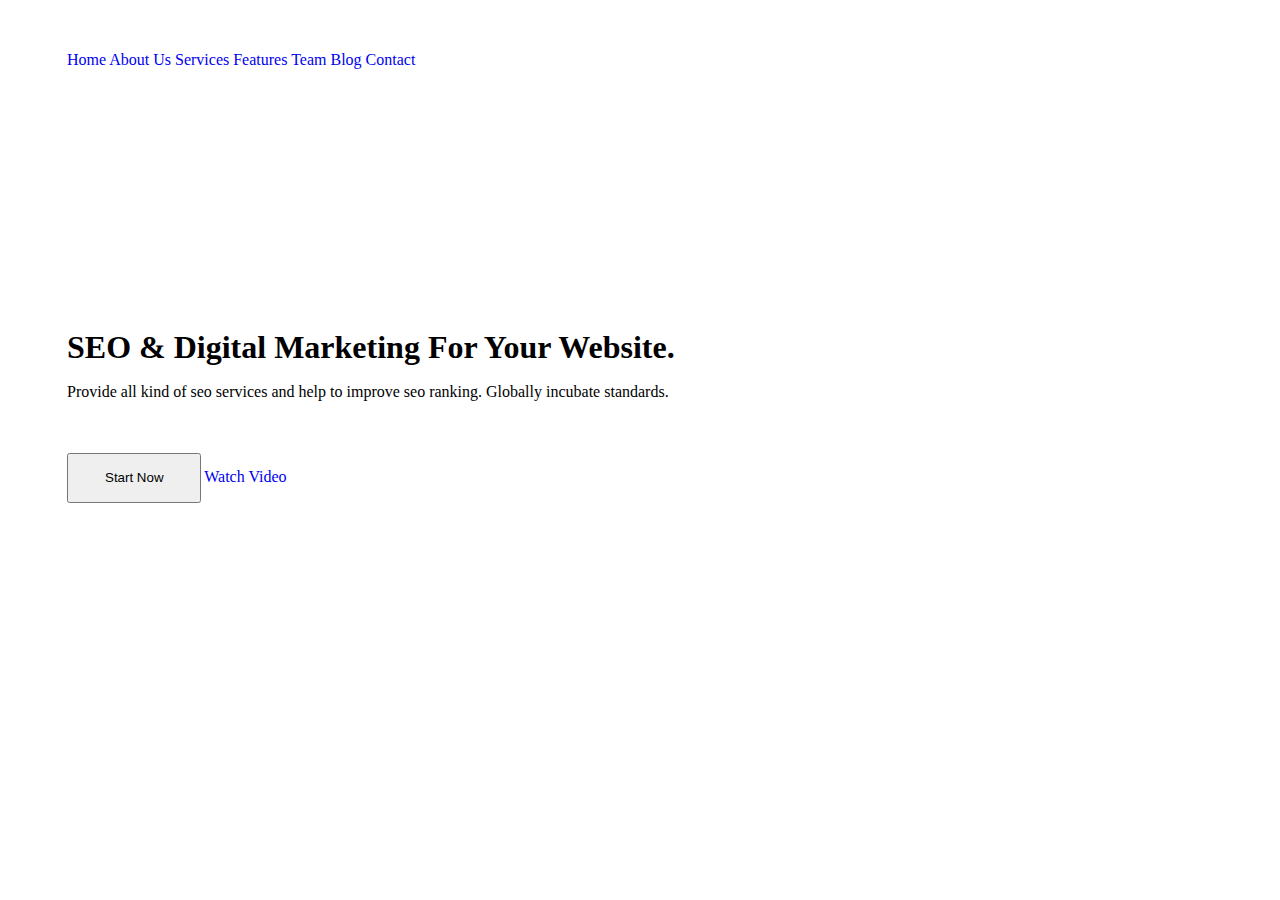
==== PrHomeWork/index.html @ bafe8036 "Add files via upload" ====
<!DOCTYPE html>
<html lang="en">

<head>
    <meta charset="UTF-8">
    <meta http-equiv="X-UA-Compatible" content="IE=edge">
    <meta name="viewport" content="width=device-width, initial-scale=1.0">
    <title>Document</title>
    <link rel="stylesheet" href="style.css">

</head>

<body>
    <header>
        <nav>
            <div class="container">
                <a href="#">Home</a>
                <a href="#">About Us</a>
                <a href="#">Services</a>
                <a href="#">Features</a>
                <a href="#">Team</a>
                <a href="#">Blog</a>
                <a href="#">Contact</a>


            </div>
        </nav>
        <main>
            <div class="container">
                <section>
                    <div>
                        <h1>SEO & Digital
                        Marketing For Your
                        Website.</h1>
                    <p>
                        Provide all kind of seo services and help to improve
                        seo ranking. Globally incubate standards.
                    </p>
                    <div class="button">
                        <button>Start Now</button>
                        <a href="#">Watch Video</a>
                    </div>
                    </div>
                    <img src="/img/pngfind 1.png" alt="">
                </section>
            </div>
        </main>
        <footer>
                <div class="container">
                    <div>
                        <img src="/img/1.png" alt="">
                        <img src="/img/6.png" alt="">
                        <img src="/img/4.png" alt="">
                        <img src="/img/5.png" alt="">
                        <img src="/img/6 (1).png" alt="">
                        <img src="/img/3.png" alt="">

                    </div>

                </div>
        </footer>
    </header>
</body>
</html>
---- PrHomeWork/style.css ----
* {
    padding: 0;
    margin: 0 auto;
    box-sizing: border-box;
    text-decoration: none;

}
body {
    scroll-behavior: smooth;
    text-rendering:optimizeSpeed;
    margin: 0 auto;
}
.container {
    width: 1146px;
    margin: 0 auto;
}
nav {
    padding-top: 51px;
    padding-bottom: 96px;
}
main{
    padding-top: 164px;
    padding-bottom: 197px;
}
img {
    display: block;
    max-width: 100%;
}
h1 {
    padding-bottom: 17px;
}
.button {
    padding-top: 52px;
    
}
button{
    padding: 15px 35px 16px 36px;
}
footer {
    padding-top: 97px;
    padding-bottom: 96px;
}
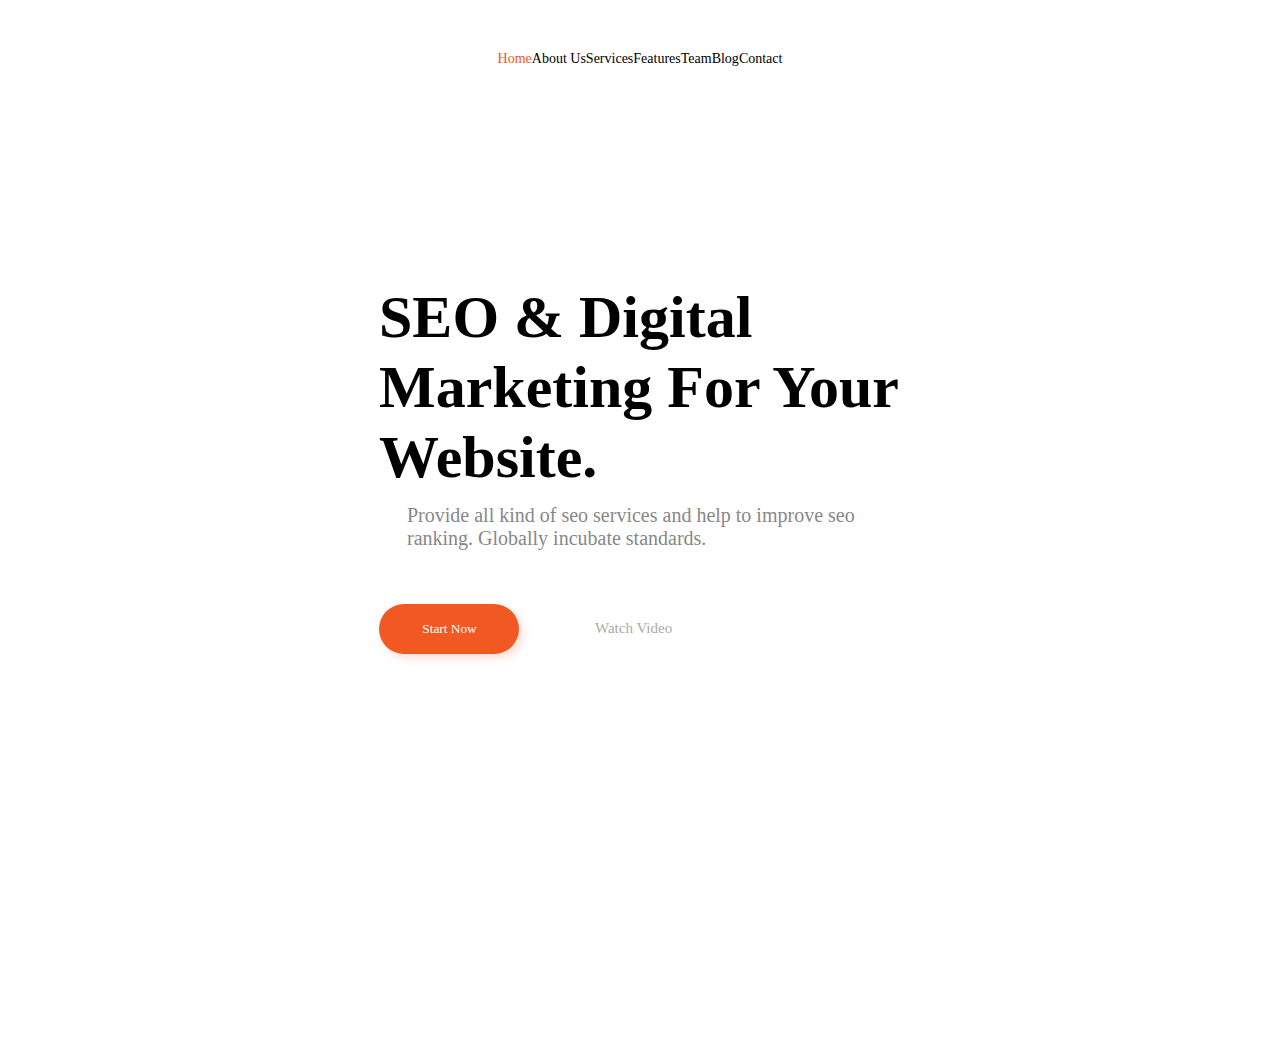
==== commit b01f5484: "Add files via upload" ====
--- a/PrHomeWork/index.html
+++ b/PrHomeWork/index.html
@@ -12,33 +12,38 @@
 
 <body>
     <header>
-        <nav>
-            <div class="container">
-                <a href="#">Home</a>
-                <a href="#">About Us</a>
-                <a href="#">Services</a>
-                <a href="#">Features</a>
-                <a href="#">Team</a>
-                <a href="#">Blog</a>
-                <a href="#">Contact</a>
-
-
+        <div class="container">
+            <div class="up">
+                <div>
+                    <img class="im" src="/img/Logo (1).png" alt="">
+                </div>
+                <nav class="menu">
+                    <!-- <img src="/img/Logo (1).png" alt=""> -->
+                    <a href="#" class="orange">Home</a>
+                    <a href="#" class="black">About Us</a>
+                    <a href="#" class="black">Services</a>
+                    <a href="#" class="black">Features</a>
+                    <a href="#" class="black">Team</a>
+                    <a href="#" class="black">Blog</a>
+                    <a href="#" class="black">Contact</a>
+                </nav>
             </div>
-        </nav>
+        </div>
+    
         <main>
             <div class="container">
-                <section>
+                <section class="sect">
                     <div>
-                        <h1>SEO & Digital
+                        <h1 class="text">SEO & Digital
                         Marketing For Your
                         Website.</h1>
-                    <p>
+                    <p class="text">
                         Provide all kind of seo services and help to improve
                         seo ranking. Globally incubate standards.
                     </p>
                     <div class="button">
-                        <button>Start Now</button>
-                        <a href="#">Watch Video</a>
+                        <button class="but">Start Now</button>
+                        <a class="lin" href="#">Watch Video</a>
                     </div>
                     </div>
                     <img src="/img/pngfind 1.png" alt="">
@@ -47,7 +52,7 @@
         </main>
         <footer>
                 <div class="container">
-                    <div>
+                    <div class="foot">
                         <img src="/img/1.png" alt="">
                         <img src="/img/6.png" alt="">
                         <img src="/img/4.png" alt="">
--- a/PrHomeWork/style.css
+++ b/PrHomeWork/style.css
@@ -1,3 +1,8 @@
+@font-face {
+    font-family: Gilroy-Boid;
+    src: url(/text/Gilroy-Bold.woff2);
+}
+
 * {
     padding: 0;
     margin: 0 auto;
@@ -5,29 +10,63 @@
     text-decoration: none;
 
 }
+
 body {
     scroll-behavior: smooth;
     text-rendering:optimizeSpeed;
-    margin: 0 auto;
+    background: #FFFFFF;
 }
 .container {
     width: 1146px;
     margin: 0 auto;
+    display: flex;
 }
 nav {
     padding-top: 51px;
     padding-bottom: 96px;
 }
+.menu{
+    padding: 51px 0;
+    display: flex;
+    flex-direction: row;
+    font-family: 'Gilroy-SemiBold';
+    font-size: 14px;
+    line-height: 16px;
+    color: #F25822;
+}
+.black{
+    font-family: 'Gilroy-SemiBold';
+    font-size: 14px;
+    line-height: 16px;
+    color: #000000;
+}
+.orange{
+    font-family: 'Gilroy-SemiBold';
+    font-size: 14px;
+    line-height: 16px;
+    color: #F25822;
+}
 main{
     padding-top: 164px;
     padding-bottom: 197px;
+    display: flex;
 }
 img {
     display: block;
     max-width: 100%;
 }
+.im{
+    display:flex;
+    justify-content: ;
+}
 h1 {
     padding-bottom: 17px;
+    width: 522px;
+    height: 222px;
+    font-family: 'Gilroy-Bold';
+    font-size: 60px;
+    line-height: 70px;
+    color: #000000;
 }
 .button {
     padding-top: 52px;
@@ -35,8 +74,48 @@
 }
 button{
     padding: 15px 35px 16px 36px;
+    width: 140px;
+    height: 50px;
+    background: #F25822;
+    border-radius: 50px;
+    border: 0;
+    box-shadow: 4px 4px 8px rgba(242, 88, 34, 0.2);
 }
 footer {
     padding-top: 97px;
     padding-bottom: 96px;
+}
+.sect {
+    display: flex;
+}
+p {
+    width: 466px;
+    height: 48px;
+    font-family: 'Gilroy-Medium';
+    font-size: 20px;
+    line-height: 23px;
+    color: #888888;
+}
+.lin{
+    width: 90px;
+    height: 19px;
+    font-family: 'Gilroy-Bold';
+    font-size: 15px;
+    line-height: 18px;
+    color: #AAAAAA;
+    padding-left: 72px;
+}
+.foot {
+    display: flex;
+}
+.but {
+    font-family: 'Gilroy-Bold';
+    color: #FFFFFF;
+}
+.up {
+    display: flex;
+    justify-content: space-between;
+}
+.text{
+    font-family: Gilroy-Bold;
 }